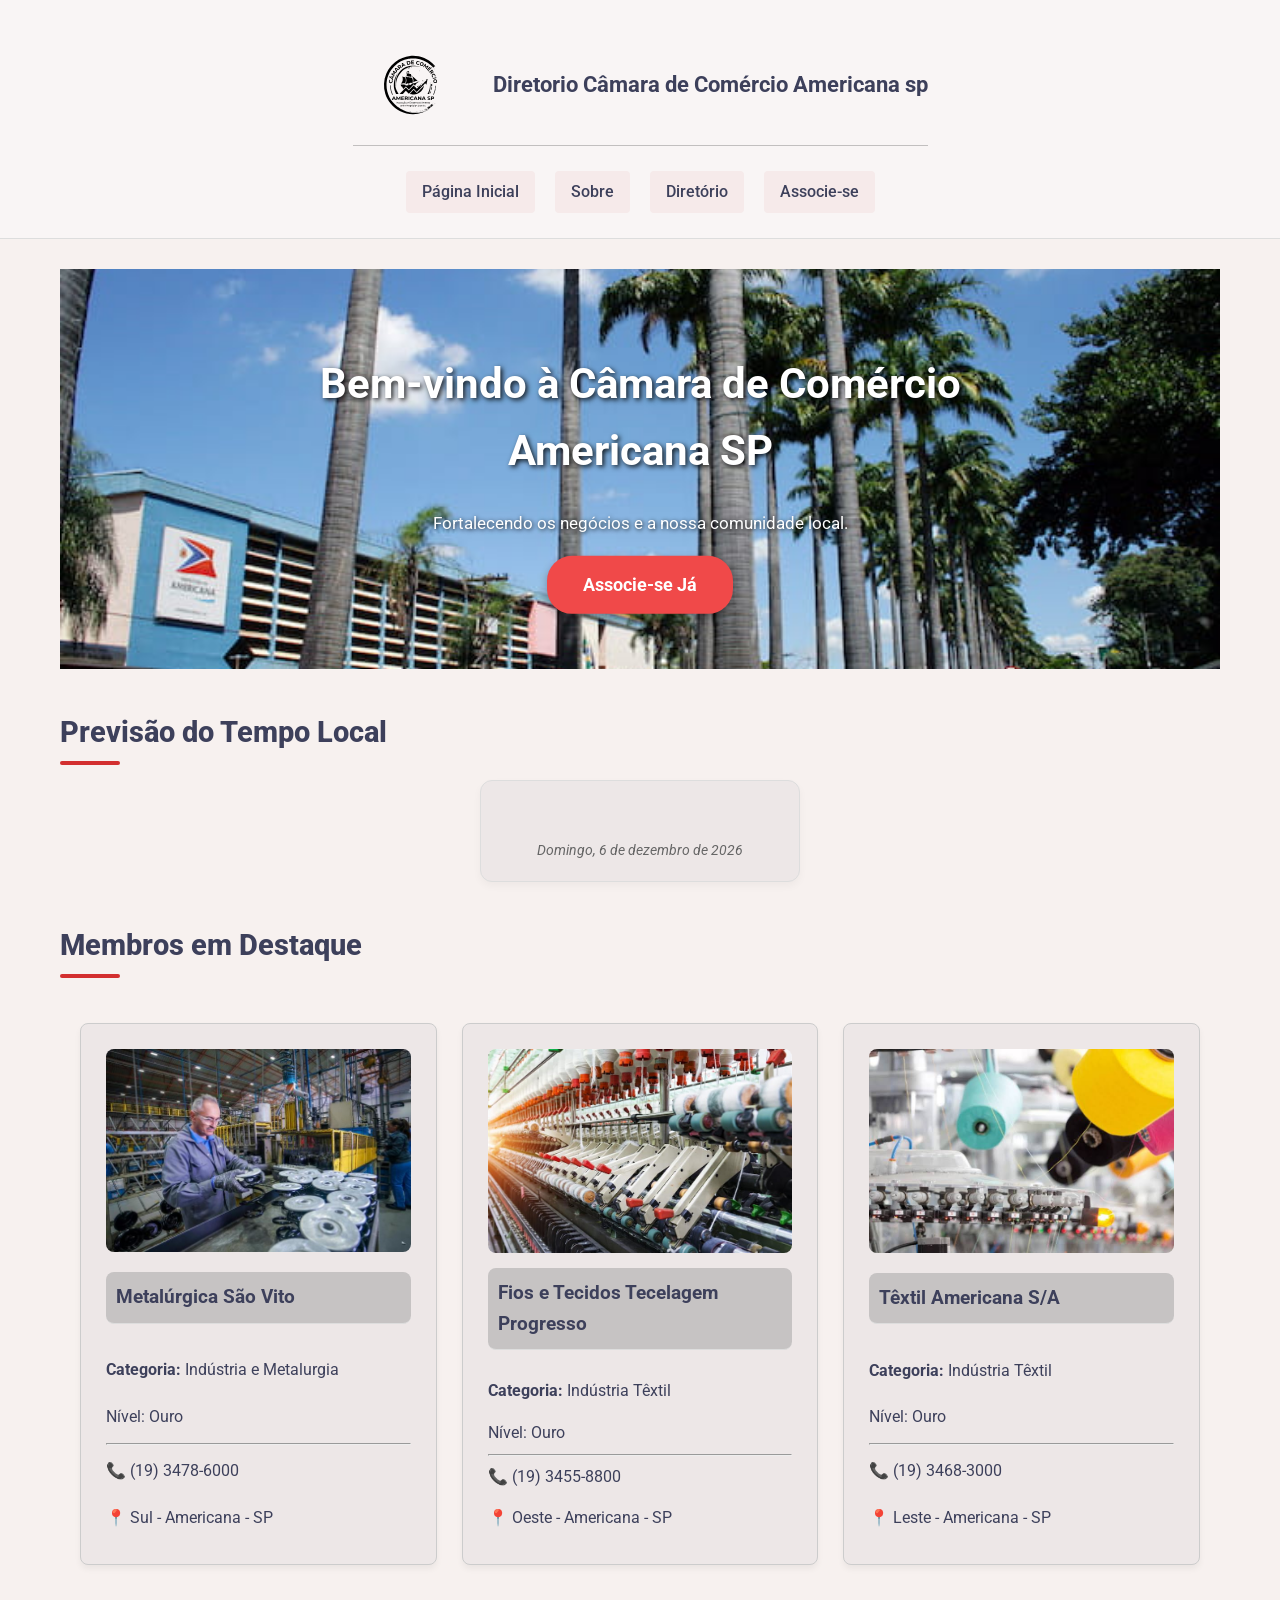
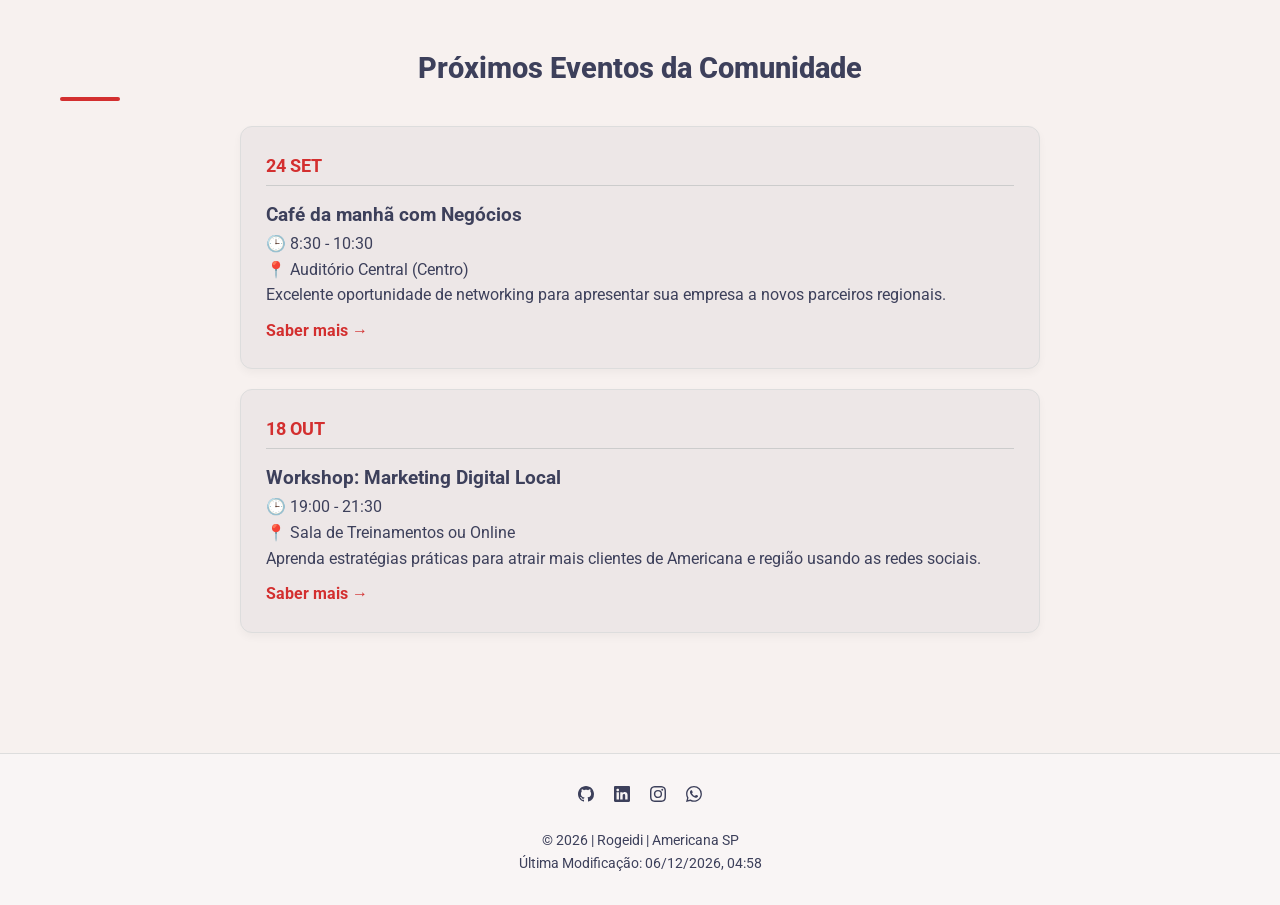
==== camara/index.html @ 4c67a205 "pagina-inicial" ====
<!DOCTYPE html>
<html lang="pt-BR">

<head>
    <meta charset="UTF-8">
    <meta name="viewport" content="width=device-width, initial-scale=1.0">
    <title>Câmara de Comércio - Página Inicial</title>
    <meta name="description"
        content="Conecte-se ao Diretorio da Câmara de Comércio de Americana. Onde encontrará nossas empresas parceiras com as quais poderá entrar em contato.">
    <meta name="author" content="Rogeidi Raquel Vela de Sierra">

    <meta property="og:title" content="Diretorio">
    <meta property="og:description"
        content="Conecte-se ao Diretorio da Câmara de Comércio de Americana. Onde encontrará nossas empresas parceiras com as quais poderá entrar em contato.">
    <meta property="og:url" content="https://github.io">
    <meta property="og:image" content="https://github.io">

    <link rel="icon" href="imagens/camara-comercio.ico">

    <link rel="stylesheet" href="estilos/normalize.css">
    <link rel="stylesheet" href="estilos/index.css">
    <link rel="stylesheet" href="estilos/maior-index.css">


    <link rel="preconnect" href="https://fonts.googleapis.com">
    <link rel="preconnect" href="https://fonts.gstatic.com" crossorigin>
    <link href="https://fonts.googleapis.com/css2?family=Roboto:ital,wght@0,100..900;1,100..900&display=swap"
        rel="stylesheet">


</head>

<body>
    <header>

        <div class="logo-titulo-container">
            <img src="imagens/camara-comercio.svg" alt="Logo do Site" width="220" height="220">
            <span>Diretorio Câmara de Comércio Americana sp</span>
        </div>

        <button id="ham-btn" class="hamburger">☰</button>

        <nav id="nav-bar" class="navegacao">
            <ul>
                <li><a href="index.html">Página Inicial</a></li>
                <li><a href="#">Sobre</a></li>
                <li><a href="diretorio.html">Diretório</a></li>
                <li><a href="#">Associe-se</a></li>
            </ul>
        </nav>

    </header>

    <main>
        <section class="hero-section">
            <img src="imagens/americana.jpg" alt="Vista da avenida Brasil em Americana" class="hero-image"
                loading="eager" fetchpriority="high">
            <div class="hero-content">
                <h1>Bem-vindo à Câmara de Comércio Americana SP</h1>
                <p>Fortalecendo os negócios e a nossa comunidade local.</p>
                <a href="associar.html" class="btn-cta">Associe-se Já</a>
            </div>
        </section>

        <section class="secao-previsao-tempo">
            <h2>Previsão do Tempo Local</h2>
            <h3 id="local"></h3>
            <div class="painel">
                <img id="imagem" src="" alt="">
                <p id="descricao"></p>
                <p id="temperatura"></p>
                <p id="data-atual"></p>
            </div>
        </section>

        <section class="secao-destaques">
            <h2>Membros em Destaque</h2>
            <div id="container-destaques" class="container-destaques"></div>

        </section>

        <section class="secao-eventos">
            <h2>Próximos Eventos da Comunidade</h2>

            <div class="container-eventos">
                <article class="cartao-evento">
                    <div class="data-evento">
                        <span class="dia">24</span>
                        <span class="mes">SET</span>
                    </div>
                    <div class="detalhes-evento">
                        <h3>Café da manhã com Negócios </h3>
                        <p class="horario">🕒 8:30 - 10:30</p>
                        <p class="local">📍 Auditório Central (Centro)</p>
                        <p class="descricao">Excelente oportunidade de networking para apresentar sua empresa a novos
                            parceiros regionais.</p>
                        <a href="#" class="link-evento">Saber mais →</a>
                    </div>
                </article>
                <article class="cartao-evento">
                    <div class="data-evento">
                        <span class="dia">18</span>
                        <span class="mes">OUT</span>
                    </div>
                    <div class="detalhes-evento">
                        <h3>Workshop: Marketing Digital Local</h3>
                        <p class="horario">🕒 19:00 - 21:30</p>
                        <p class="local">📍 Sala de Treinamentos ou Online</p>
                        <p class="descricao">Aprenda estratégias práticas para atrair mais clientes de Americana e
                            região usando as redes sociais.</p>
                        <a href="#" class="link-evento">Saber mais →</a>
                    </div>
                </article>

            </div>
        </section>
    </main>
    <footer>
        <div class="social">
            <a href="https://github.com/Rogeidi/wdd231" target="_blank"><img src="imagens/github.svg"
                    alt="Perfil do GitHub de Rogeidi" width="16" height="16"></a>
            <a href="https://www.linkedin.com/in/rogeidi-r-vela-de-sierra-280049397/" target="_blank"><img
                    src="imagens/linkedin.svg" alt="Perfil do LinkedIn de Rogeidi" width="16" height="16"></a>
            <a href="https://instagram.com" target="_blank"><img src="imagens/instagram.svg"
                    alt="Página oficial do Instagram da Câmara de Comércio" width="16" height="16"></a>
            <a href="https://whatsapp.com" target="_blank"><img src="imagens/whatsapp.svg"
                    alt="Canal de atendimento via WhatsApp" width="16" height="16"></a>
        </div>
        <div class="direitos-container">
            <span id="anoAtual">&copy; |Rogeidi | Americana sp</span>
            <p id="ultimaModificacao">Última Modificação</p>
        </div>
    </footer>

    <script src="scripts/diretorio.js" defer></script>
    <script src="scripts/index.js"></script>
    <script src="scripts/temperatura.js"></script>
</body>

</html>
---- camara/estilos/index.css ----
* {
    font-family: 'Roboto', sans-serif;
    box-sizing: border-box;
    margin: 0;
    padding: 0;
}

body {
    background-color: #f7f1ef;
    color: #3D405B;
    line-height: 1.6;
}

header {
    background-color: #f9f5f5;
    display: flex;
    align-items: center;
    justify-content: space-between;
    padding: 20px;
    border-bottom: solid 1px #ddd;
}

header span {
    font-size: 1.4rem;
    font-weight: 700;
    color: #3D405B;
    text-align: center;
    flex-grow: 1;
}

.hamburger {
    background: none;
    border: none;
    font-size: 2rem;
    cursor: pointer;
    color: #3D405B;
    padding: 10px;
    display: block;
}

.navegacao {
    display: none;
    width: 100%;
    background-color: #f9f5f5;
    position: absolute;
    top: 100px;
    left: 0;
    border-bottom: solid 1px #ddd;
    z-index: 1000;
}

.navegacao.aberto {
    display: block;
}

.navegacao ul {
    list-style: none;
    display: flex;
    flex-direction: column;
    padding: 0;
}

.navegacao ul li a {
    display: block;
    padding: 15px 20px;
    color: #3D405B;
    text-decoration: none;
    font-weight: 500;
    border-bottom: solid 1px #ede7e7;
}

.navegacao ul li a:hover {
    background-color: #ede7e7;

}

.logo-titulo-container {
    display: flex;
    align-items: center;
    gap: 20px;
}

.logo-titulo-container img {
    max-width: 120px;
    height: auto;

}

main {
    max-width: 1200px;
    margin: 0 auto;
    padding: 30px 20px;
}

main h2 {
    font-size: 1.8rem;
    font-weight: 800;
    color: #3D405B;
    text-align: left;
    margin-top: 40px;
    margin-bottom: 25px;
    position: relative;
    padding-bottom: 10px;
}

main h2::after {
    content: '';
    position: absolute;
    bottom: 0;
    left: 0;
    width: 60px;
    height: 4px;
    background-color: #d32f2f;
    border-radius: 12px;
}

.hero-section {
    position: relative;
    width: 100%;
    height: 400px;
    overflow: hidden;
}

.hero-image {
    width: 100%;
    height: 100%;
    object-fit: cover;
}

.hero-content {
    position: absolute;
    top: 50%;
    left: 50%;
    transform: translate(-50%, -50%);
    text-align: center;
    color: white;
    width: 90%;
    max-width: 800px;
}

h1 {
    font-size: 1.6rem;
    font-weight: 700;
    text-align: center;
    margin-bottom: 12px;
    color: #fff;
    text-shadow: 2px 2px 5px rgb(0, 0, 0, 0.85);

}

.hero-content p {
    font-size: 1.05rem;
    color: #fff;
    text-shadow: 1px 1px 4px rgba(0, 0, 0, 0.85);
    margin-bottom: 20px;
}

.btn-cta {
    display: inline-block;
    background-color: #f04949;
    color: #fff;
    text-decoration: none;
    padding: 12px 28px;
    border-radius: 25px;
    font-size: 1rem;
    font-weight: bold;
    box-shadow: 0 4px 8px rgba(0, 0, 0, 0.3);
    transition: background-color 0.2s ease, transform 0.2s ease;

}

.btn-cta:hover {
    background-color: #b71c1c;
    transform: scale(1.03);
}

.secao-previsao-tempo {
    text-align: center;
    margin-bottom: 40px;
}

.secao-previsao-tempo h2 {
    font-size: 1.8rem;
    margin-bottom: 15px;
    color: #3D405B;
}

.painel {
    background-color: #ede7e7;
    border: 1px solid #ddd;
    border-radius: 12px;
    padding: 20px;
    max-width: 320px;
    margin: 0 auto;
    box-shadow: 0 4px 8px rgba(0, 0, 0, 0.04);
    display: flex;
    flex-direction: column;
    align-items: center;
    gap: 8px;

}

#imagem {
    width: 65px;
    height: auto;
    filter: drop-shadow(1px 2px 3px rgba(0, 0, 0, 0.1));
}

#descricao {
    font-size: 1.1rem;
    font-weight: 500;
    color: #3D405B;
    text-transform: capitalize;
}

#temperatura {
    font-size: 1.8rem;
    font-weight: 700;
    color: #3D405B;
    margin: 5px 0;
}

#data-atual {
    font-size: 0.85rem;
    color: #666666;
    font-style: italic;
    margin-top: 5px;
}

.visually-hidden {
    position: absolute;
    width: 1px;
    height: 1px;
    padding: 0;
    margin: -1px;
    overflow: hidden;
    clip: rect(0, 0, 0, 0);
    border: 0;
}

.container-destaques, #diretorio-empresas {
    display: grid;
    grid-template-columns: repeat(auto-fit, minmax(280px, 1fr));
    gap: 25px;
    padding: 20px;
    max-width: 1200px;
    margin: 0 auto;
}

.cartao-empresa {
    background-color: #ede7e7;
    border: 1px solid #ccc;
    border-radius: 8px;
    padding: 25px;
    box-shadow: 0 4px 6px rgba(0, 0, 0, 0.05);
    display: flex;
    flex-direction: column;
    justify-content: space-between;
    margin-bottom: 20px;
    transition: transform 0.2s ease;
}

.cartao-empresa:hover {
    transform: translateY(-5px);
}

.logo-empresa {
    border-radius: 8px;
    object-fit: contain;
    margin-bottom: 15px;
}

.cartao-empresa h3 {
    margin-top: 0;
    margin-bottom: 20px;
    font-size: 1.2rem;
    border-bottom: solid 1px #ddd;
    padding-bottom: 1px;
    background-color: #c6c3c3;
    border-radius: 8px;
    padding: 10px;
}

.cartao-empresa p {
    margin: 8px 0;
    font-size: 1rem;
}

.cartao-empresa strong {
    font-weight: 700;
}

.secao-eventos {
    margin-top: 40px;
    margin-bottom: 40px;
}

.secao-eventos h2 {
    font-size: 1.8rem;
    color: #3D405B;
    margin-bottom: 25px;
    text-align: center;
}

.container-eventos {
    display: flex;
    flex-direction: column;
    gap: 20px;
    max-width: 800px;
    margin: 0 auto;

}

.cartao-evento {
    background-color: #ede7e7;
    border: 1px solid #ddd;
    border-radius: 12px;
    padding: 25px;
    box-shadow: 0 4px 8px rgba(0, 0, 0, 0.04);
    display: flex;
    flex-direction: column;
    gap: 10px;
}

.data-evento {
    font-weight: 700;
    color: #d32f2f;
    font-size: 1.1rem;
    border-bottom: 1px solid #ccc;
    padding-bottom: 5px;
    margin-bottom: 5px;
}

.cartao-evento h3 {
    font-weight: 700;
    color: #3D405B;
    margin: 0;

}

.link-evento {
    display: inline-block;
    color: #d32f2f;
    text-decoration: none;
    font-weight: bold;
    margin-top: 10px;
    transition: transform 0.2s ease;
}

.link-evento:hover {
    transform: translateX(5px);
}

footer {
    background-color: #f9f5f5;
    border-top: solid 1px #ddd;
    padding: 30px 20px;
    margin-top: 50px;
    text-align: center;
}

.social {
    display: flex;
    justify-content: center;
    gap: 20px;
    margin-bottom: 20px;
}

.social a img {
    transition: transform 0.2s;
}

.social a img:hover {
    transform: scale(1.2);
}

.direitos-container {
    font-size: 0.9rem;
}

.dereitos-container p {
    margin-top: 5px;
    font-style: italic;
}
---- camara/estilos/maior-index.css ----
@media (min-width: 768px) {
    header {
        display: flex;
        flex-direction: column;
        align-items: center;
        gap: 25px;
        padding: 25px 20px;

    }

    .logo-titulo-container {
        border-bottom: solid 1px #c2bfbf;
        max-width: 800px;
    }

    .hamburger {
        display: none;
    }

    .navegacao {
        display: block;
        position: static;
        width: auto;
        border-bottom: none;

    }

    .navegacao ul {
        flex-direction: row;
        gap: 20px;
    }

    .navegacao ul li a {
        padding: 8px 16px;
        border-bottom: none;
        border-radius: 4px;
        background: #f6eaea;
        transition: background-color 0.2s, color 0.2s;
    }

    .navegacao ul li a:hover {
        background-color: #ede7e7;
        color: #3D405B;
    }

    .hero-content h1 {
        font-size: 2.6rem;
        margin-bottom: 25px;
    }

    .btn-cta {
        font-size: 1.15rem;
        padding: 14px 36px;
    }

}
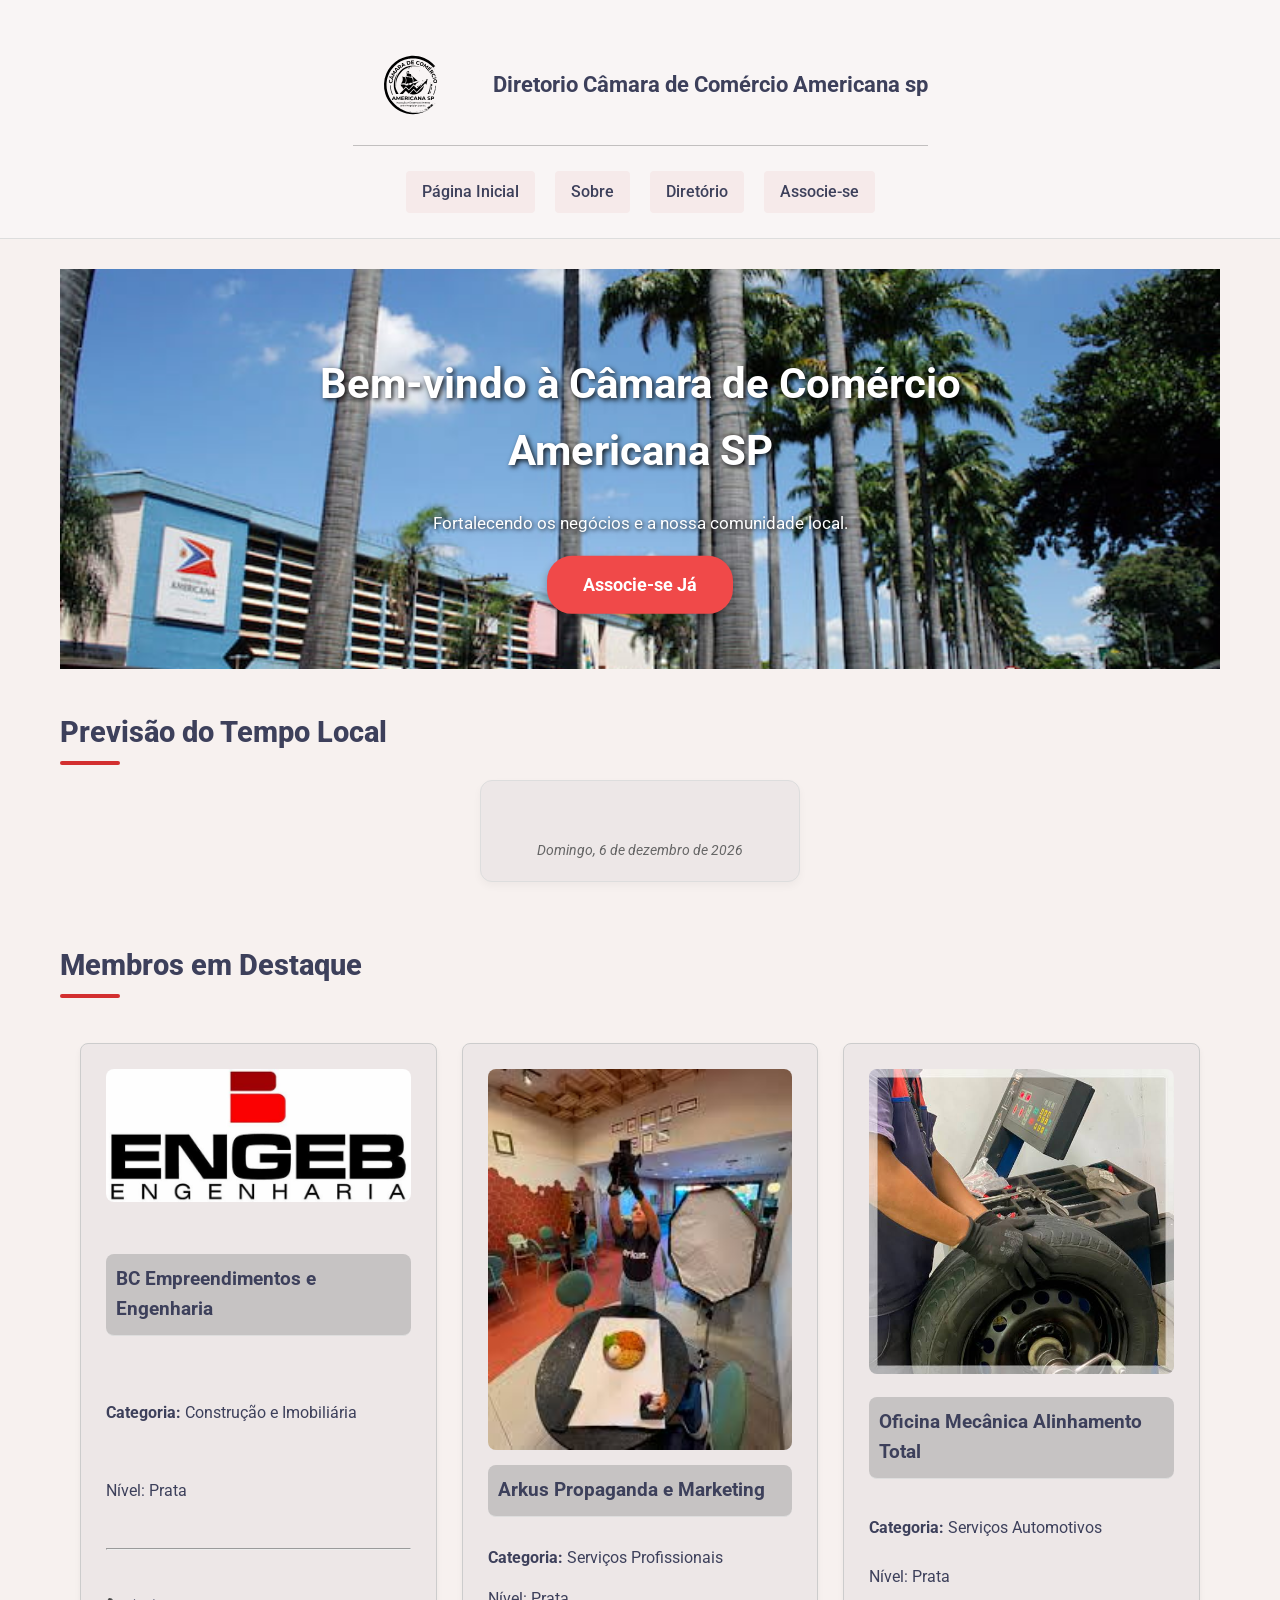
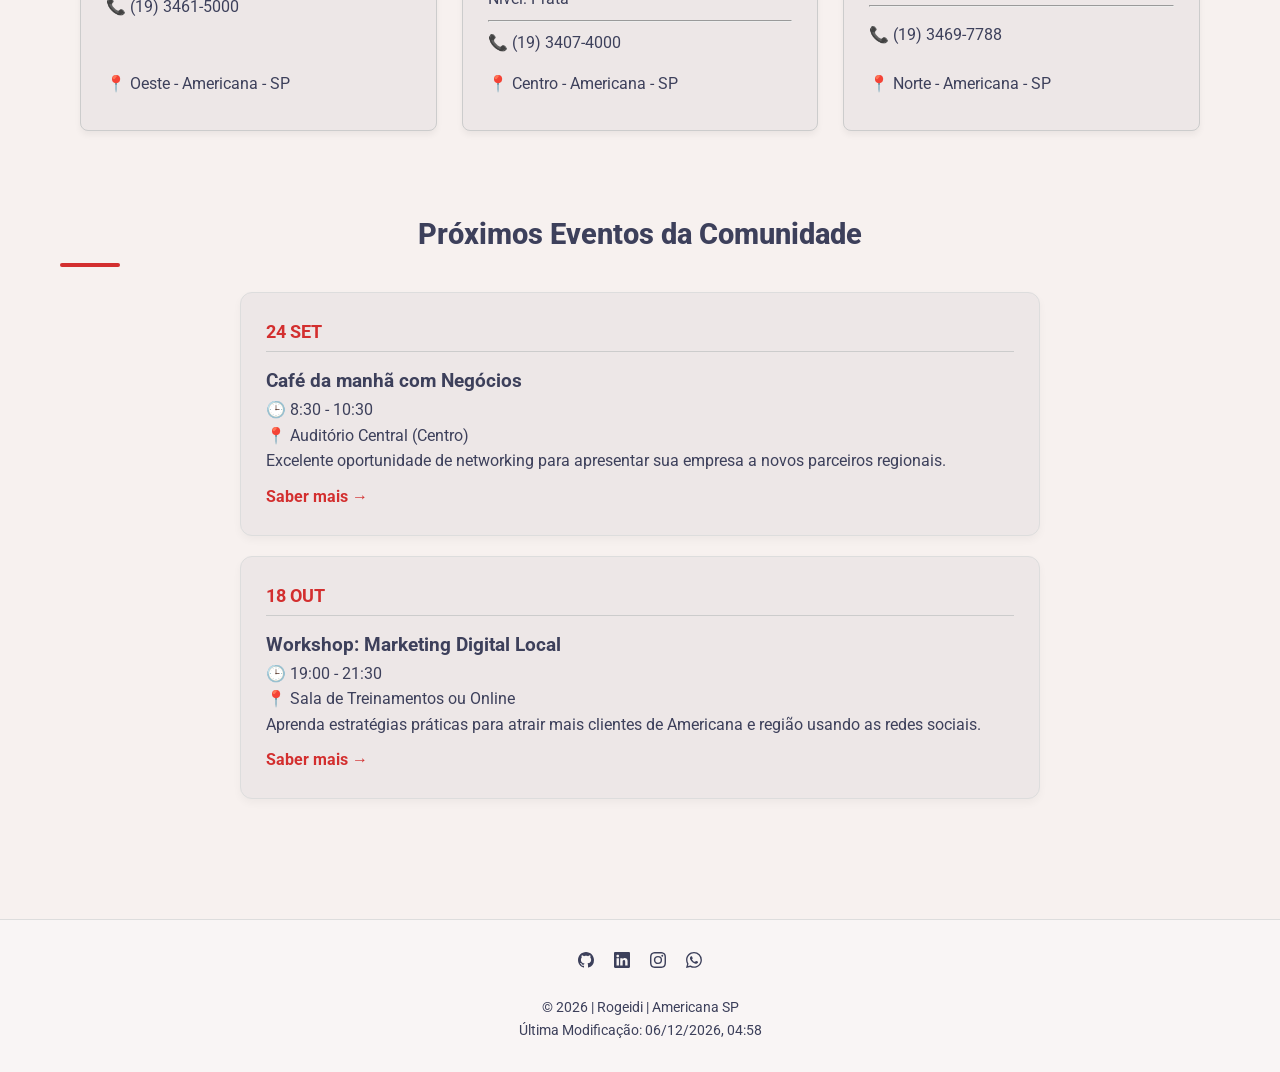
==== commit 91dbfaea: "pagina-inicial-2" ====
--- a/camara/index.html
+++ b/camara/index.html
@@ -71,6 +71,9 @@
                 <p id="temperatura"></p>
                 <p id="data-atual"></p>
             </div>
+            <div class="previsao-3-dias" id="previsao-3-dias">
+                
+            </div>
         </section>
 
         <section class="secao-destaques">
--- a/camara/estilos/index.css
+++ b/camara/estilos/index.css
@@ -227,6 +227,38 @@
     margin-top: 5px;
 }
 
+.previsao-3-dias {
+    display: flex;
+    justify-content: center;
+    gap: 15px;
+    margin-top: 20px;
+    max-width: 400px;
+    margin-left: auto;
+    margin-right: auto;
+}
+
+.dia-previsao {
+    background-color: #f6eaea;
+    border: 1px solid #ddd;
+    border-radius: 8px;
+    padding: 10px;
+    flex: 1;
+    text-align: center;
+    box-shadow: 0 2px 4px rgba(0, 0, 0, 0.02);
+}
+
+.rotulo-dia {
+    font-size: 0.85rem;
+    color: #3D405B;
+    margin-bottom: 5px;
+}
+
+.temp-dia {
+    font-size: 1rem;
+    font-weight: 700;
+    color: #d32f2f;
+}
+
 .visually-hidden {
     position: absolute;
     width: 1px;
@@ -238,7 +270,8 @@
     border: 0;
 }
 
-.container-destaques, #diretorio-empresas {
+.container-destaques,
+#diretorio-empresas {
     display: grid;
     grid-template-columns: repeat(auto-fit, minmax(280px, 1fr));
     gap: 25px;
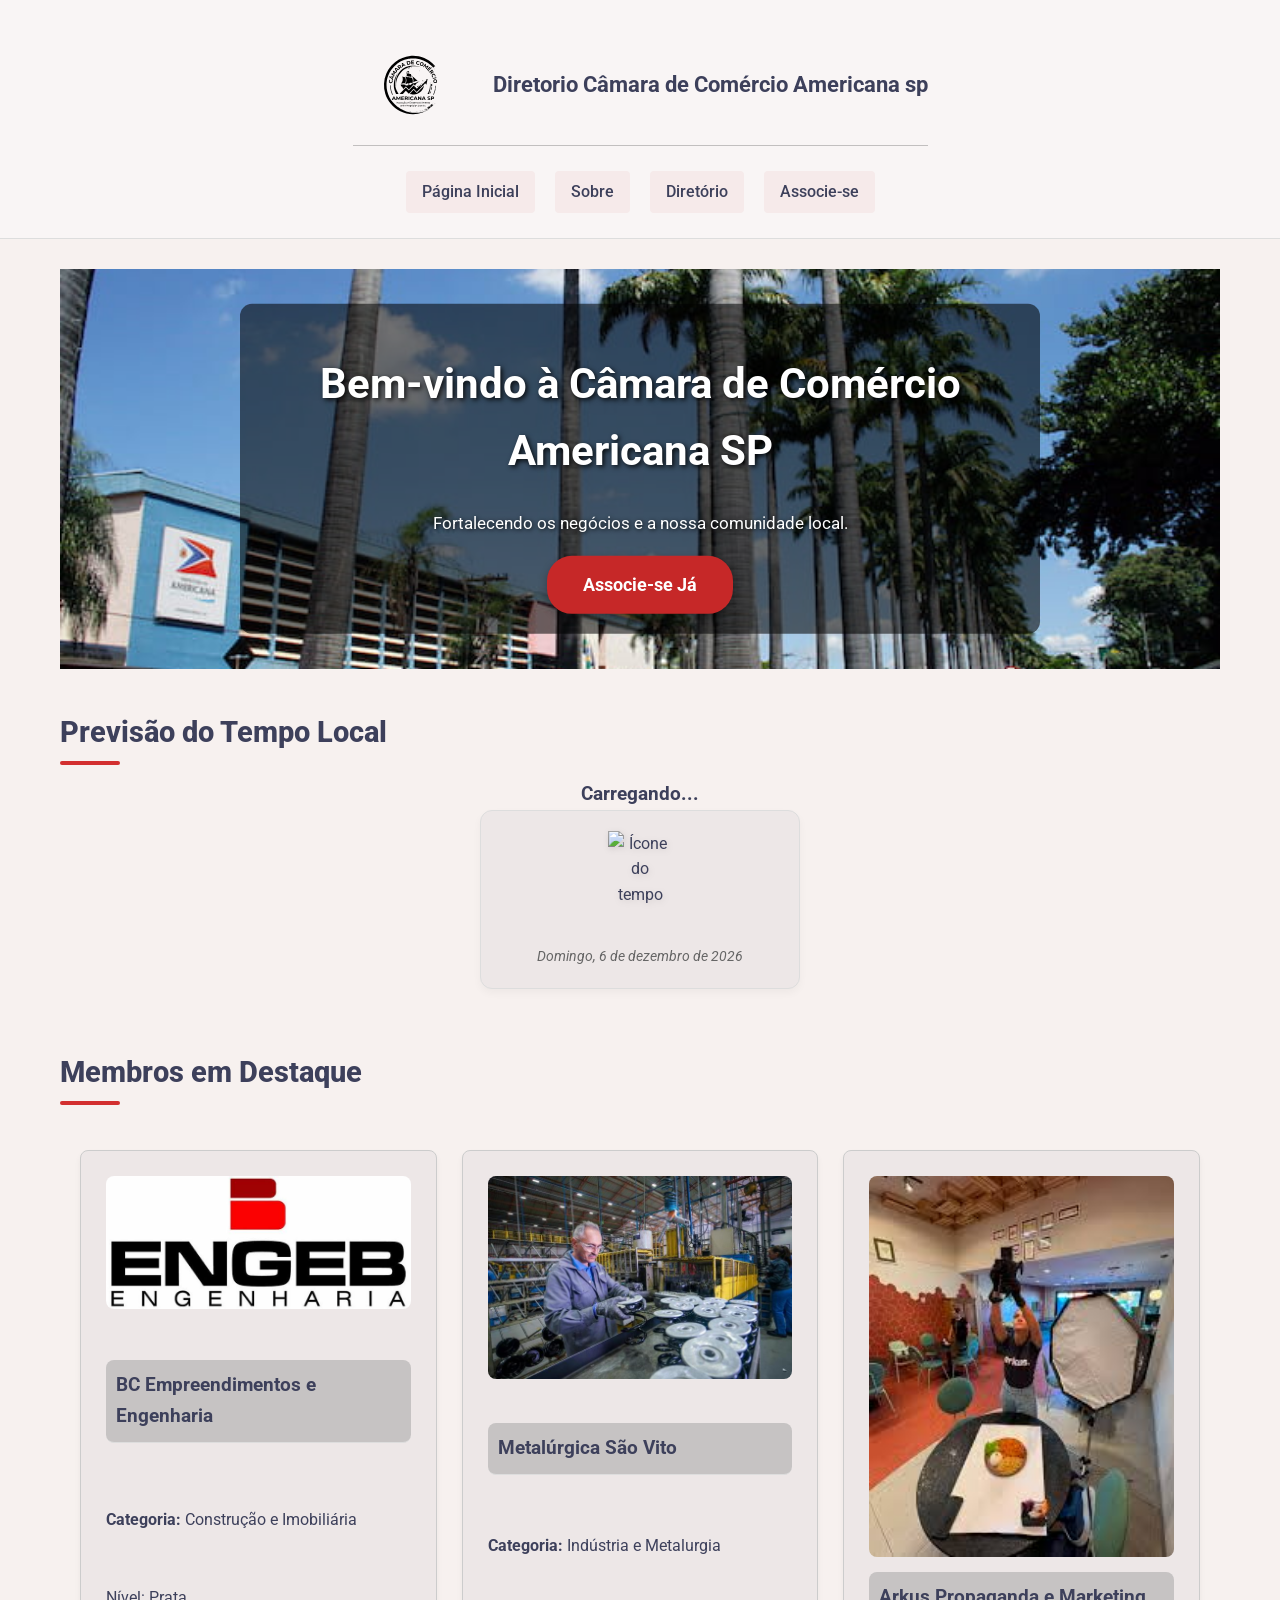
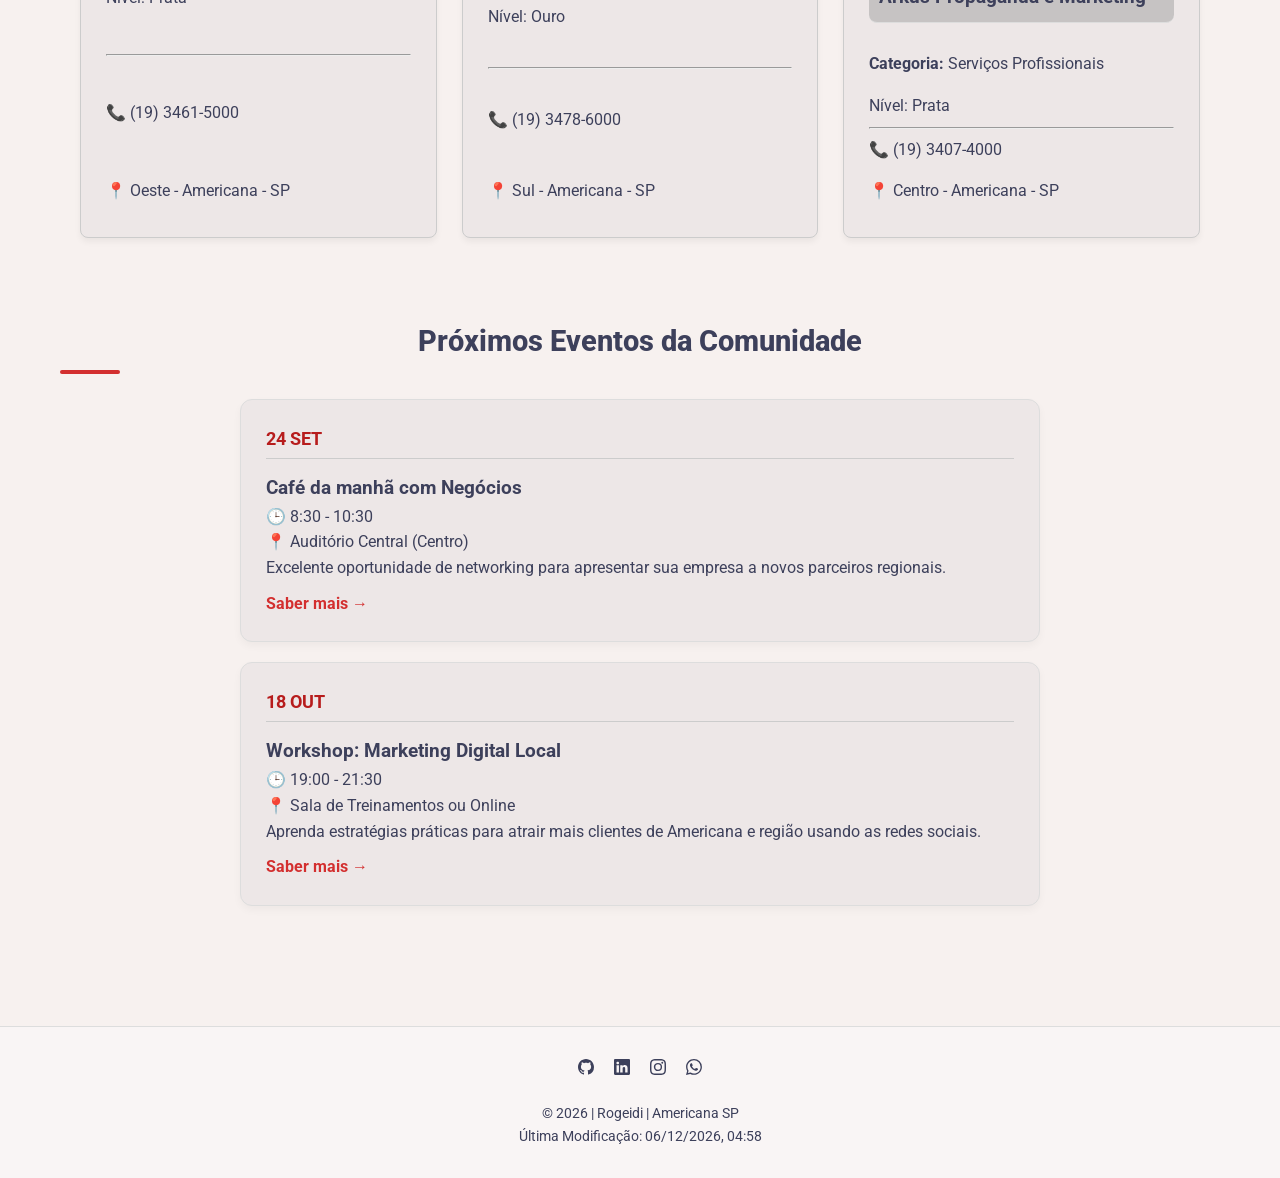
==== commit 0b8a0246: "pagina-inicial-3" ====
--- a/camara/index.html
+++ b/camara/index.html
@@ -4,16 +4,14 @@
 <head>
     <meta charset="UTF-8">
     <meta name="viewport" content="width=device-width, initial-scale=1.0">
-    <title>Câmara de Comércio - Página Inicial</title>
-    <meta name="description"
-        content="Conecte-se ao Diretorio da Câmara de Comércio de Americana. Onde encontrará nossas empresas parceiras com as quais poderá entrar em contato.">
+    <title>Câmara de Comércio  Americana SP</title>
+    <meta name="description" content="Conecte-se com as melhores empresas de Americana, SP. Encontre membros parceiros, previsão do tempo local e eventos da comunidade.">
     <meta name="author" content="Rogeidi Raquel Vela de Sierra">
 
-    <meta property="og:title" content="Diretorio">
-    <meta property="og:description"
-        content="Conecte-se ao Diretorio da Câmara de Comércio de Americana. Onde encontrará nossas empresas parceiras com as quais poderá entrar em contato.">
+    <meta property="og:title" content="Página Inicial - Câmara de Comércio de Americana">
+    <meta property="og:description" content="Conecte-se com as melhores empresas de Americana, SP. Encontre membros parceiros, previsão do tempo local e eventos da comunidade.">
     <meta property="og:url" content="https://github.io">
-    <meta property="og:image" content="https://github.io">
+    <meta property="og:image" content="https://rogeidi.github.io/wdd231/camara/imagens/americana.jpg">
 
     <link rel="icon" href="imagens/camara-comercio.ico">
 
@@ -27,6 +25,8 @@
     <link href="https://fonts.googleapis.com/css2?family=Roboto:ital,wght@0,100..900;1,100..900&display=swap"
         rel="stylesheet">
 
+    <script src="scripts/index.js" defer></script>
+    <script src="scripts/temperatura.js" defer></script>
 
 </head>
 
@@ -64,15 +64,15 @@
 
         <section class="secao-previsao-tempo">
             <h2>Previsão do Tempo Local</h2>
-            <h3 id="local"></h3>
+            <h3 id="local">Carregando...</h3>
             <div class="painel">
-                <img id="imagem" src="" alt="">
+                <img id="imagem" src="https://openweathermap.org" alt="Ícone do tempo">
                 <p id="descricao"></p>
                 <p id="temperatura"></p>
                 <p id="data-atual"></p>
             </div>
             <div class="previsao-3-dias" id="previsao-3-dias">
-                
+
             </div>
         </section>
 
@@ -134,10 +134,6 @@
             <p id="ultimaModificacao">Última Modificação</p>
         </div>
     </footer>
-
-    <script src="scripts/diretorio.js" defer></script>
-    <script src="scripts/index.js"></script>
-    <script src="scripts/temperatura.js"></script>
 </body>
 
 </html>
--- a/camara/estilos/index.css
+++ b/camara/estilos/index.css
@@ -136,6 +136,9 @@
     color: white;
     width: 90%;
     max-width: 800px;
+    background-color: rgba(0, 0, 0, 0.55);
+    padding: 20px;
+    border-radius: 12px;
 }
 
 h1 {
@@ -157,7 +160,7 @@
 
 .btn-cta {
     display: inline-block;
-    background-color: #f04949;
+    background-color: #c62828;
     color: #fff;
     text-decoration: none;
     padding: 12px 28px;
@@ -357,7 +360,7 @@
 
 .data-evento {
     font-weight: 700;
-    color: #d32f2f;
+    color: #b71c1c;
     font-size: 1.1rem;
     border-bottom: 1px solid #ccc;
     padding-bottom: 5px;
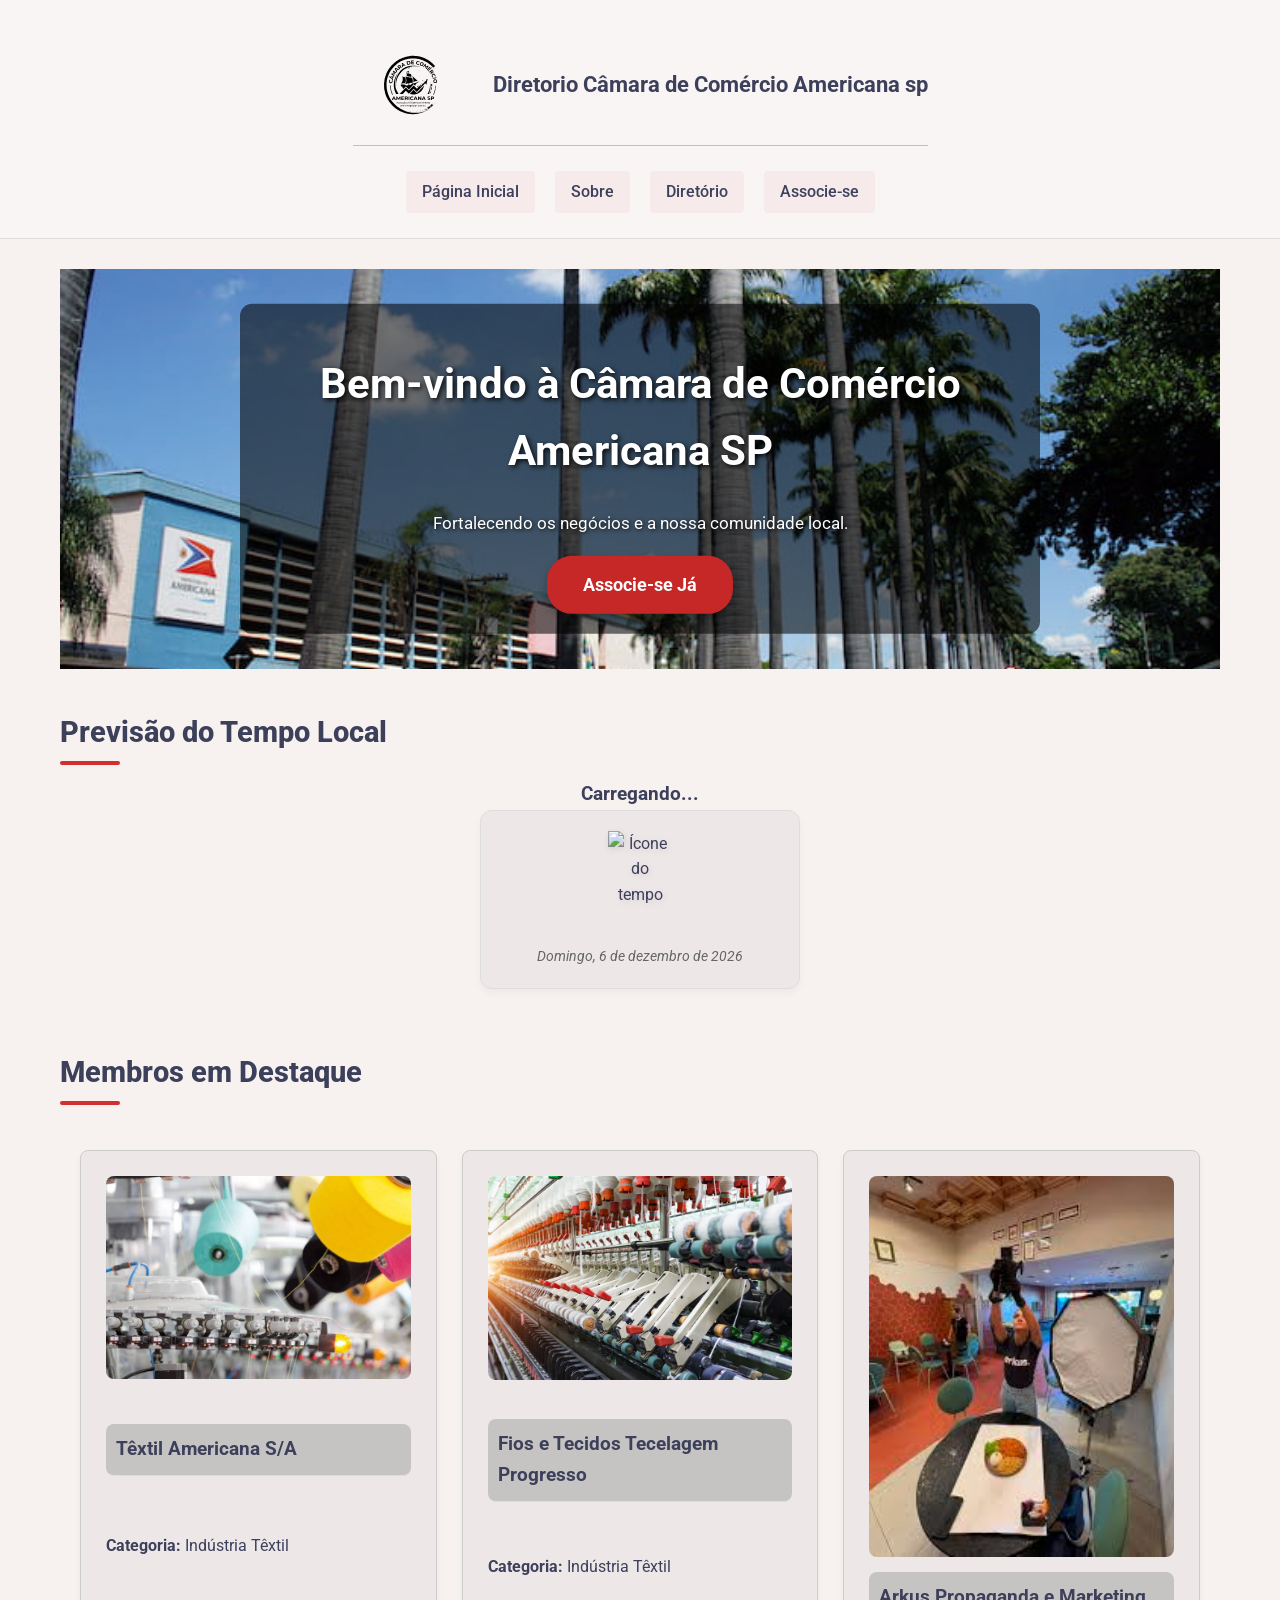
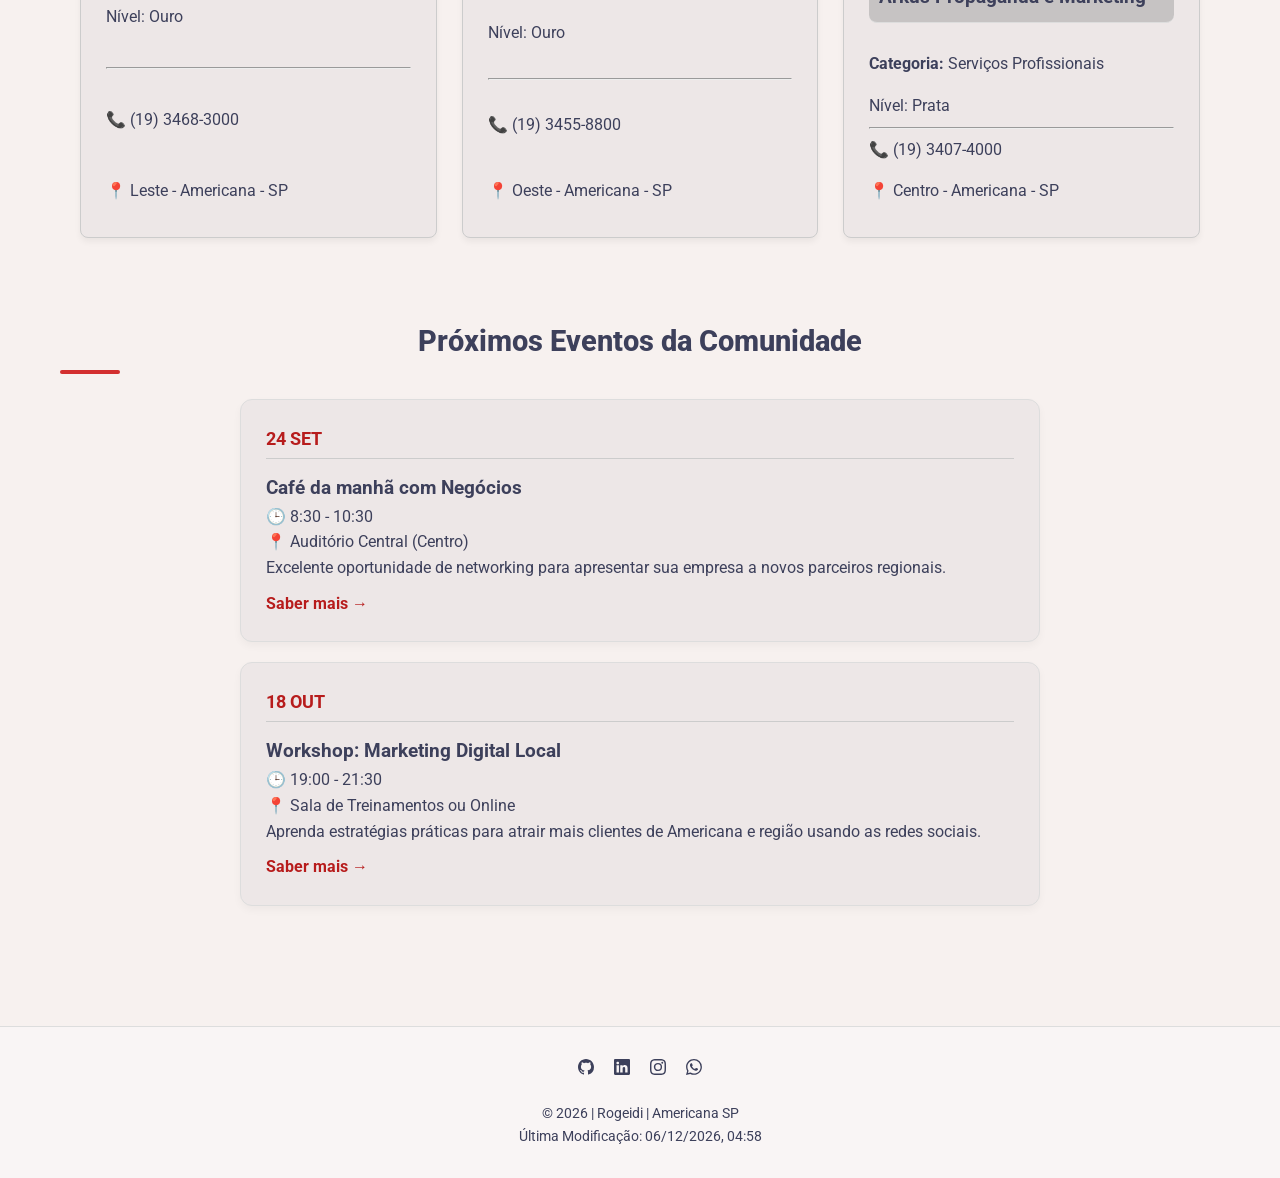
==== commit e664dc42: "arrumando-constraste" ====
--- a/camara/index.html
+++ b/camara/index.html
@@ -66,7 +66,7 @@
             <h2>Previsão do Tempo Local</h2>
             <h3 id="local">Carregando...</h3>
             <div class="painel">
-                <img id="imagem" src="https://openweathermap.org" alt="Ícone do tempo">
+                <img id="imagem" src="https://openweathermap.org/img/wn/10d.png" alt="Ícone do tempo">
                 <p id="descricao"></p>
                 <p id="temperatura"></p>
                 <p id="data-atual"></p>
--- a/camara/estilos/index.css
+++ b/camara/estilos/index.css
@@ -376,7 +376,7 @@
 
 .link-evento {
     display: inline-block;
-    color: #d32f2f;
+    color: #b71c1c;
     text-decoration: none;
     font-weight: bold;
     margin-top: 10px;
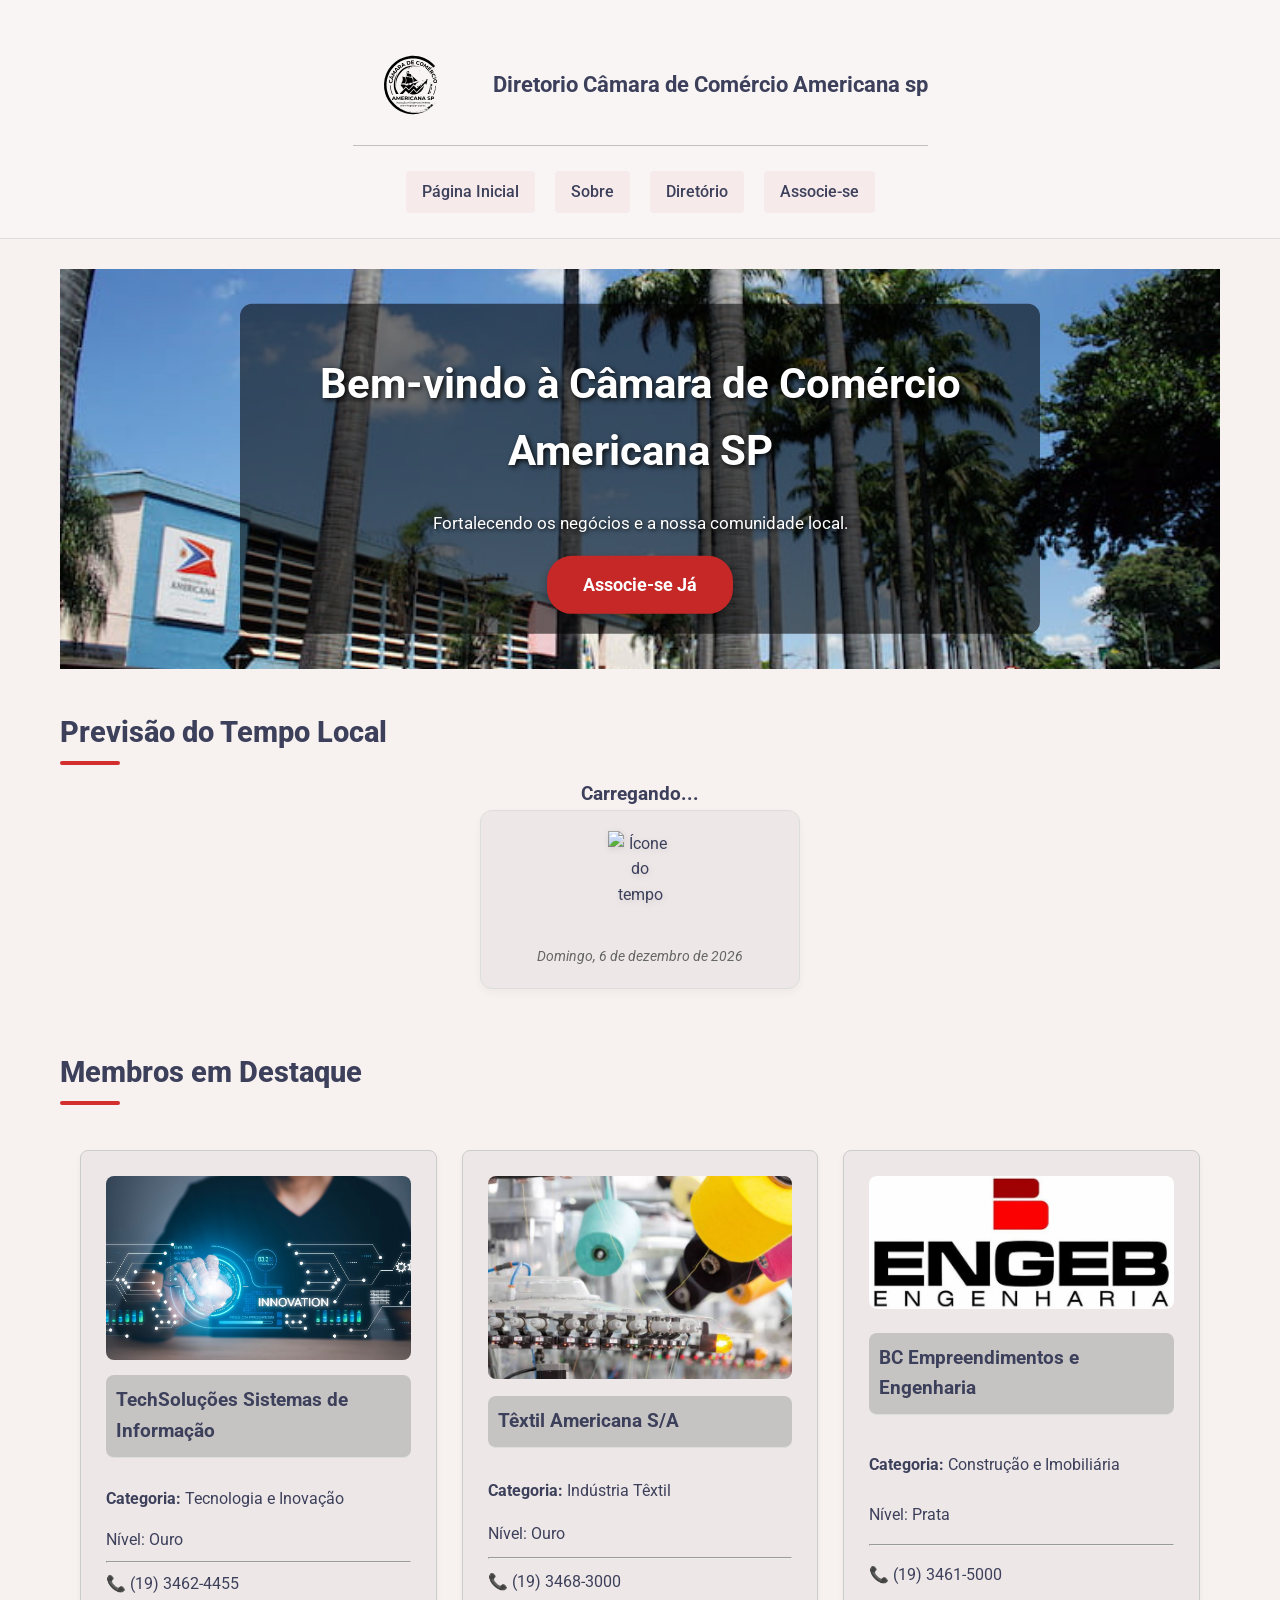
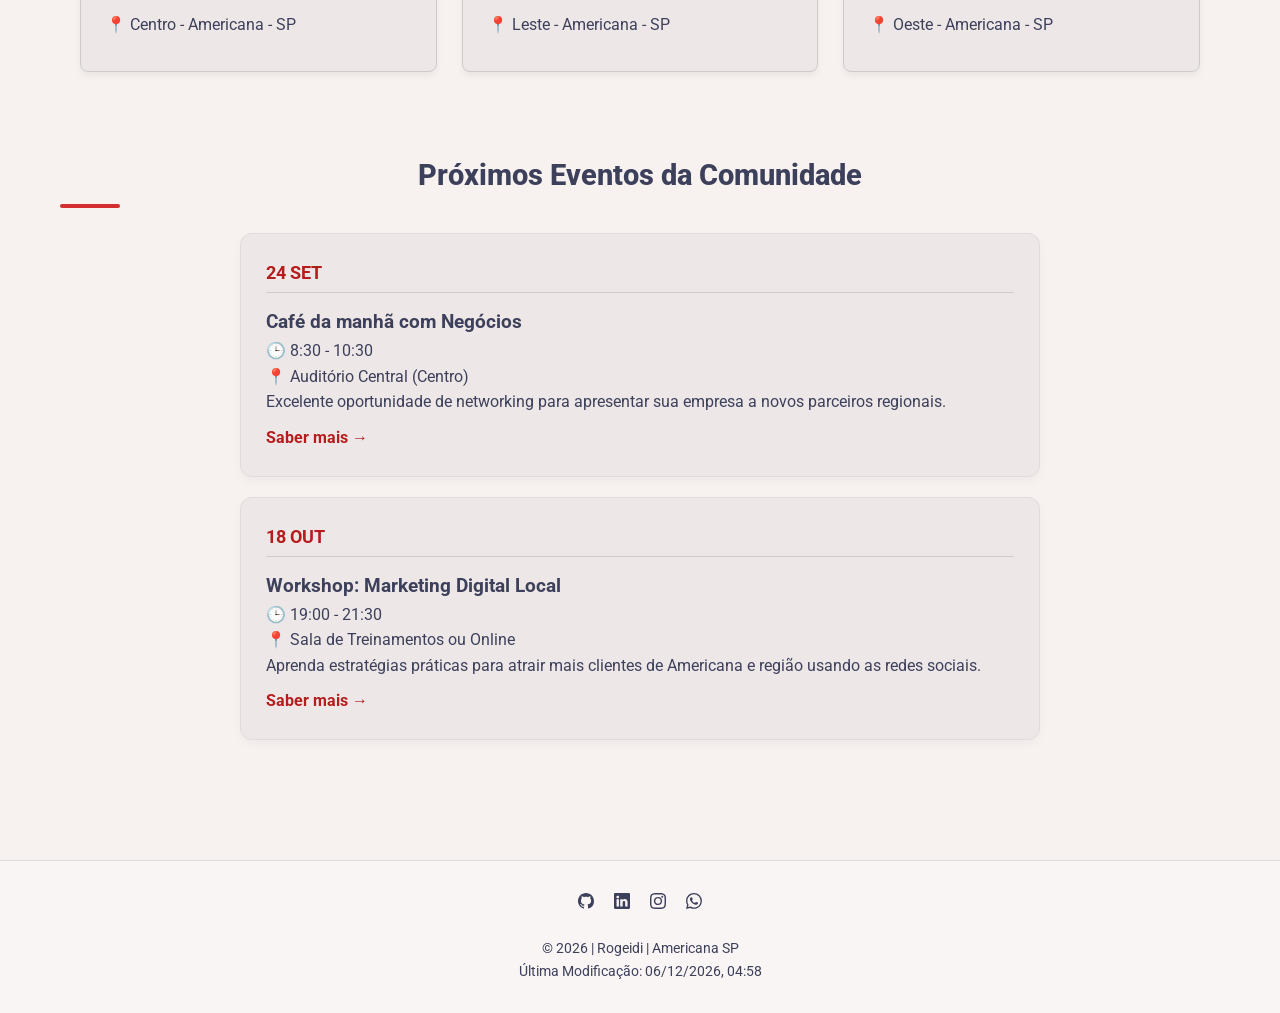
==== commit 655d5c2a: "pagina-associe-se" ====
--- a/camara/index.html
+++ b/camara/index.html
@@ -45,7 +45,7 @@
                 <li><a href="index.html">Página Inicial</a></li>
                 <li><a href="#">Sobre</a></li>
                 <li><a href="diretorio.html">Diretório</a></li>
-                <li><a href="#">Associe-se</a></li>
+                <li><a href="associacao.html">Associe-se</a></li>
             </ul>
         </nav>
 
@@ -58,7 +58,7 @@
             <div class="hero-content">
                 <h1>Bem-vindo à Câmara de Comércio Americana SP</h1>
                 <p>Fortalecendo os negócios e a nossa comunidade local.</p>
-                <a href="associar.html" class="btn-cta">Associe-se Já</a>
+                <a href="associacao.html" class="btn-cta">Associe-se Já</a>
             </div>
         </section>
 
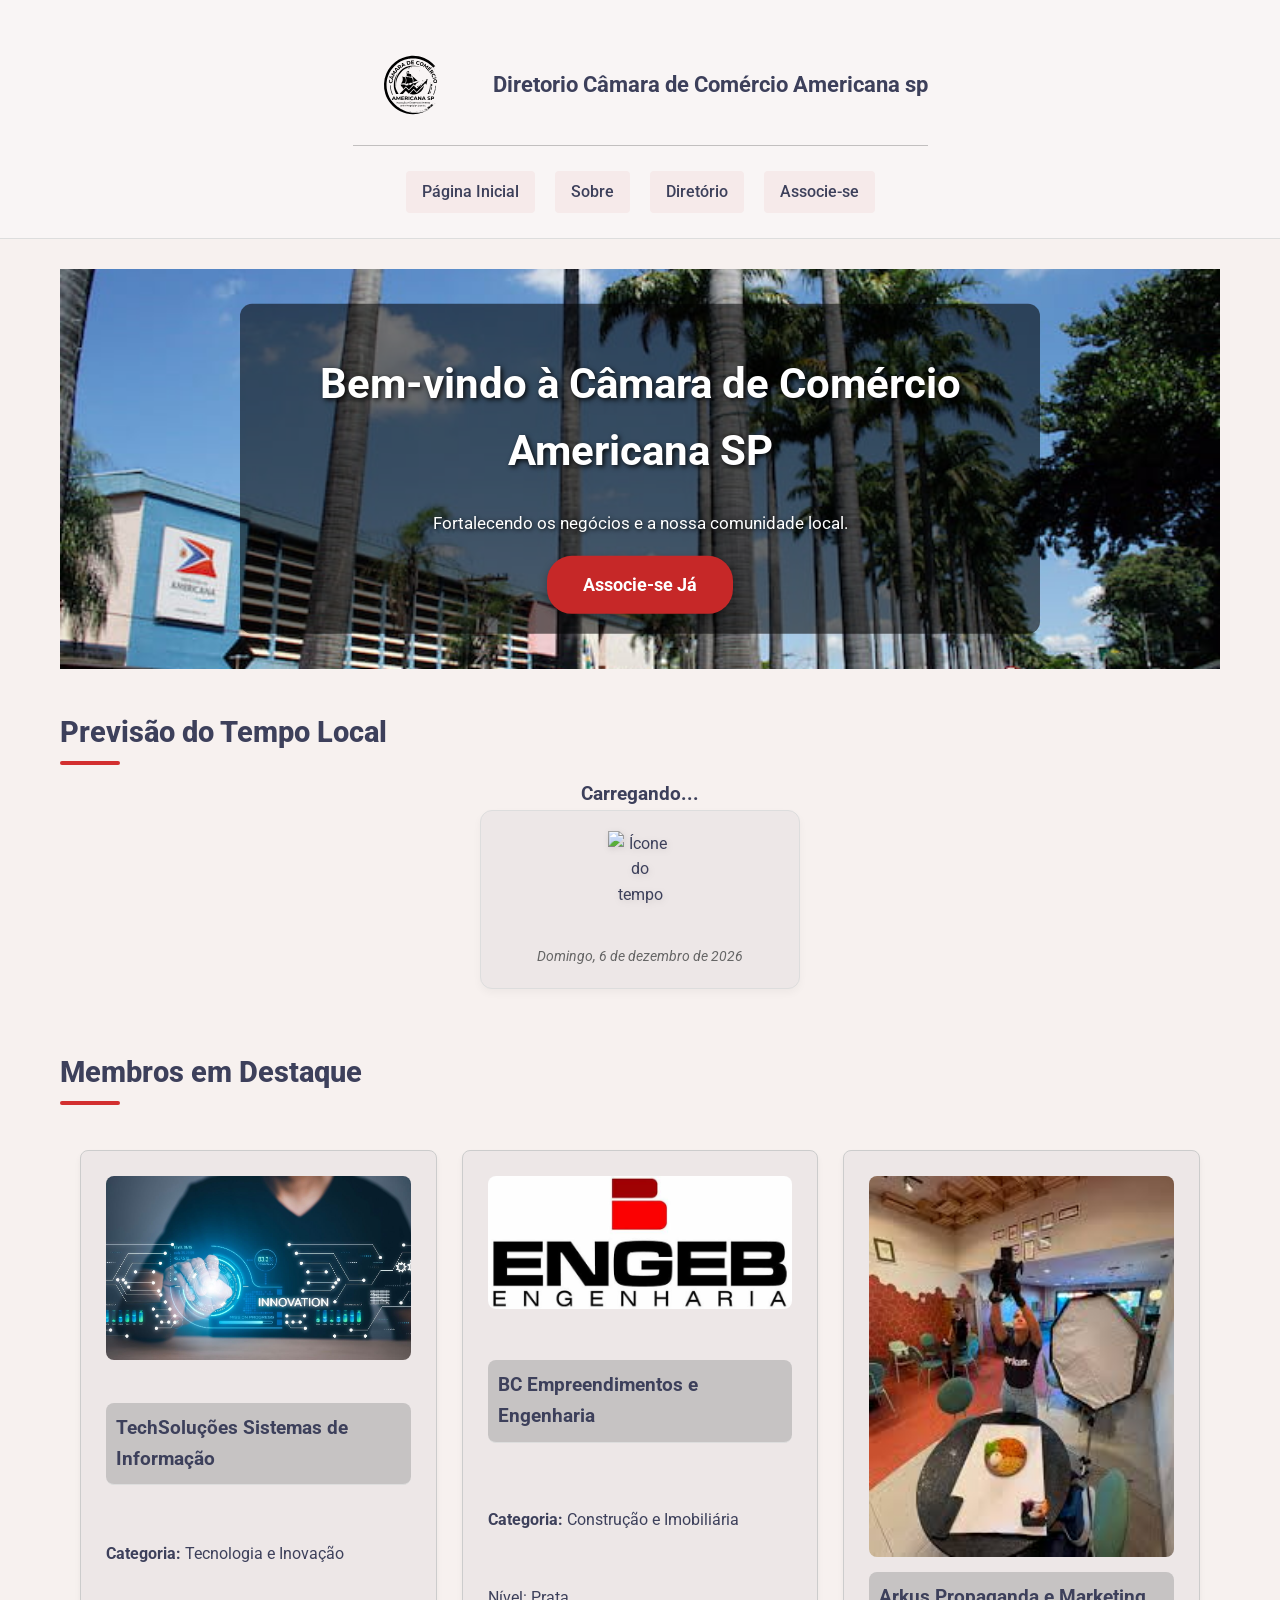
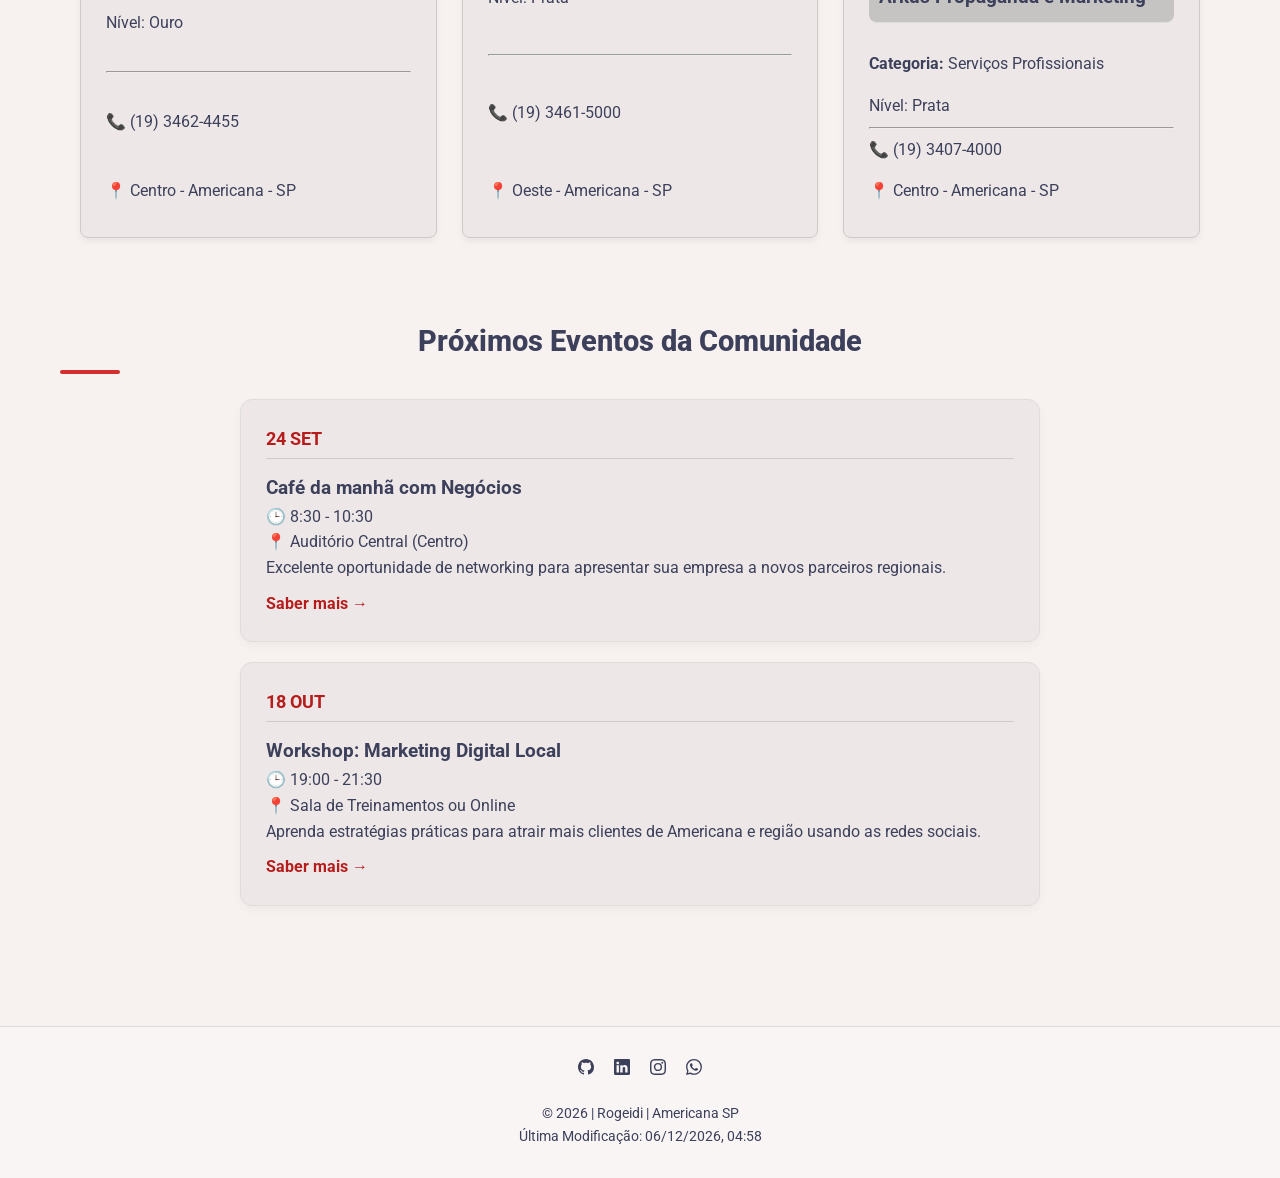
==== commit 34797305: "link" ====
--- a/camara/index.html
+++ b/camara/index.html
@@ -43,7 +43,7 @@
         <nav id="nav-bar" class="navegacao">
             <ul>
                 <li><a href="index.html">Página Inicial</a></li>
-                <li><a href="#">Sobre</a></li>
+                <li><a href="sobre.html">Sobre</a></li>
                 <li><a href="diretorio.html">Diretório</a></li>
                 <li><a href="associacao.html">Associe-se</a></li>
             </ul>
